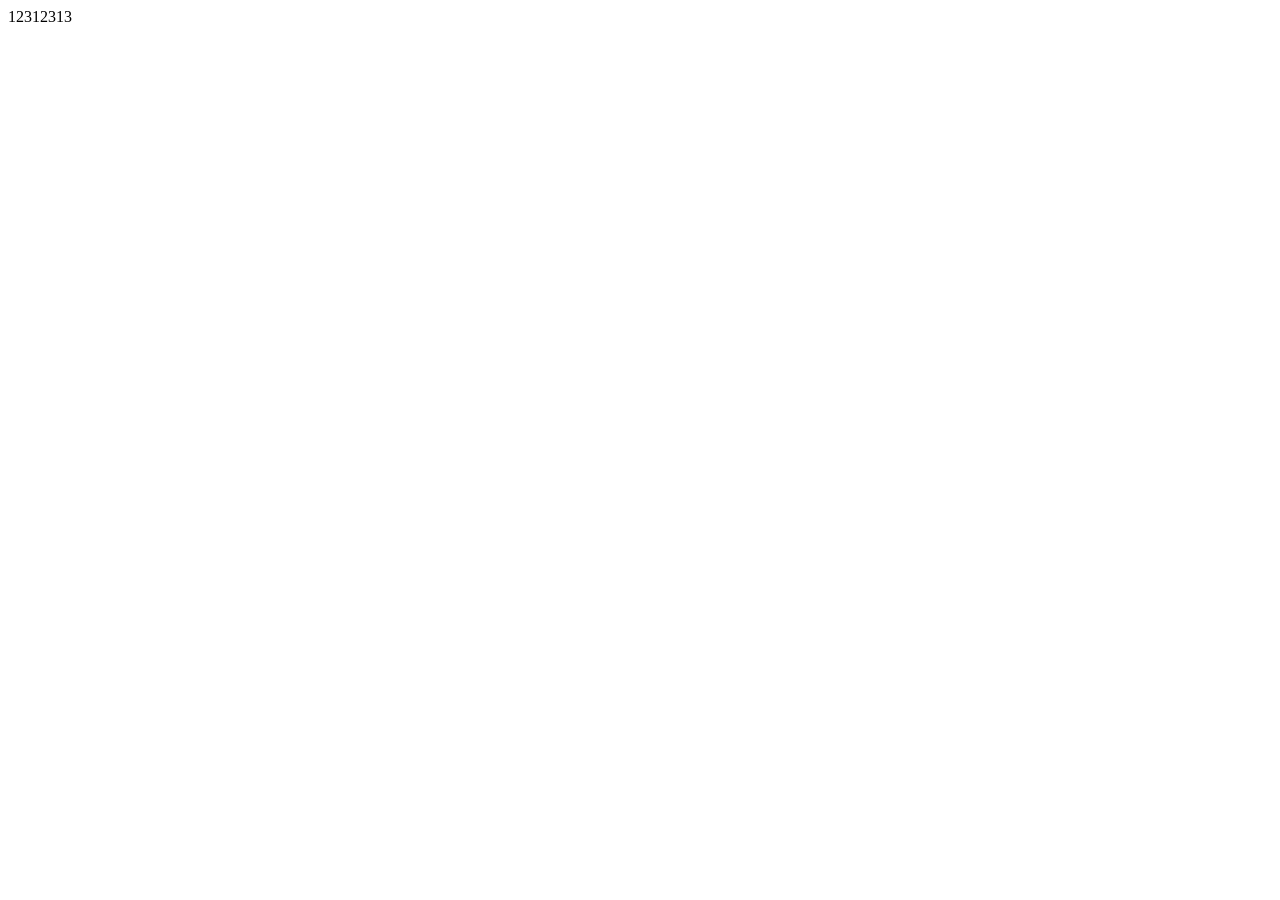
==== index.html @ b4af2320 "Create index.html" ====
<!DOCTYPE html>
<html lang="en">
  <head>
    <meta charset="UTF-8" />
    <meta http-equiv="X-UA-Compatible" content="IE=edge" />
    <meta name="viewport" content="width=device-width, initial-scale=1.0" />
    <title>hahah</title>
  </head>
  <body>
    12312313
  </body>
</html>

<script>
 
</script>
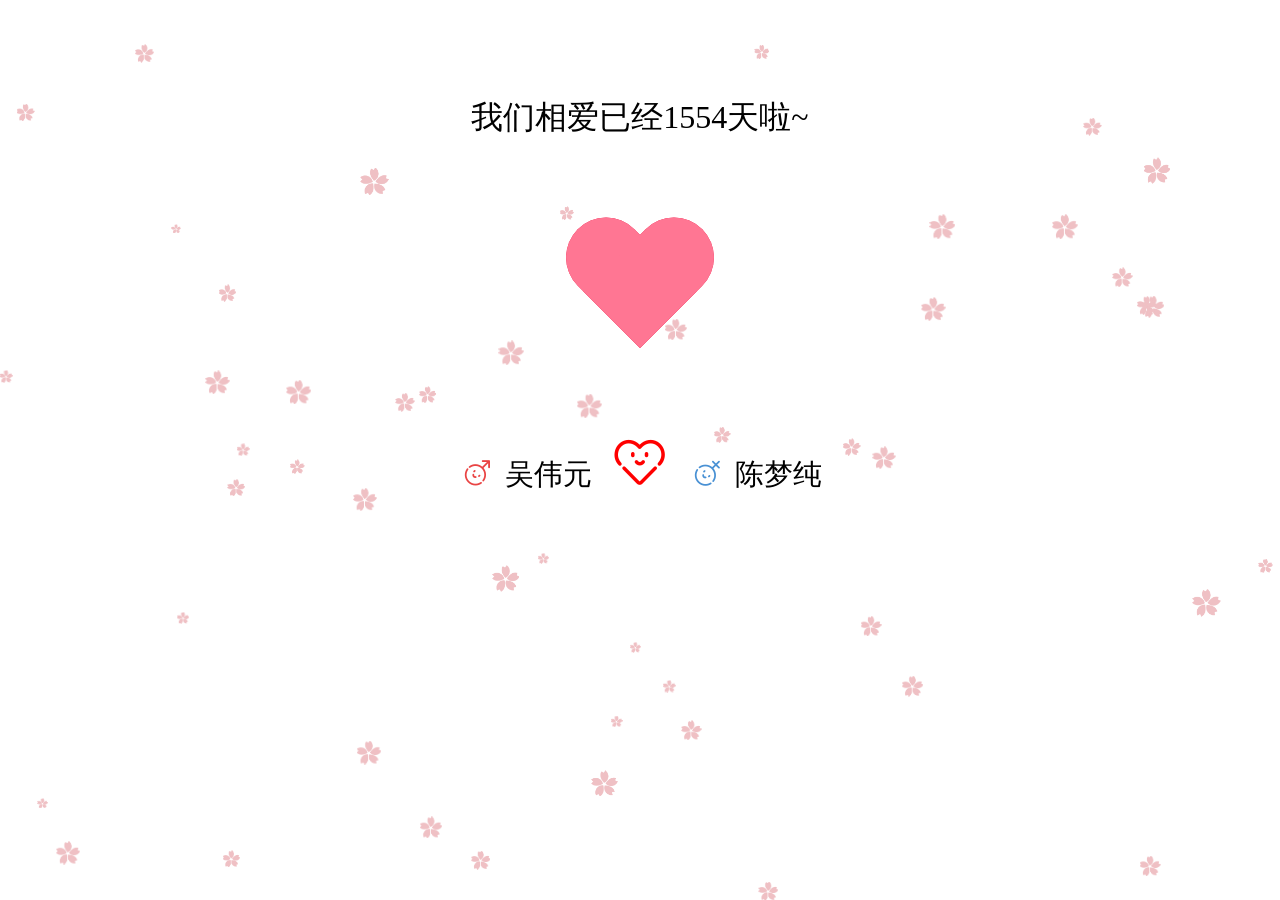
==== commit 918ab30b: "commit" ====
--- a/index.html
+++ b/index.html
@@ -1,18 +1 @@
-
-<!DOCTYPE html>
-<html lang="en">
-  <head>
-    <meta charset="UTF-8" />
-    <meta http-equiv="X-UA-Compatible" content="IE=edge" />
-    <meta name="viewport" content="width=device-width, initial-scale=1.0" />
-    <title>hahah</title>
-  </head>
-  <body>
-    12312313
-  </body>
-</html>
-
-<script>
- 
-</script>
-
+<!DOCTYPE html><html><head><meta charset=utf-8><meta name=viewport content="width=device-width,initial-scale=1"><title>lover</title><link href=/static/css/app.5effff4eeaf1e5dc76e9e234d8c9dae1.css rel=stylesheet></head><body><div id=app></div><script type=text/javascript src=/static/js/manifest.ecab2d77820b8e8fd128.js></script><script type=text/javascript src=/static/js/vendor.57bbe47ddec7b6b1bdd1.js></script><script type=text/javascript src=/static/js/app.a4d8635bd5da0b54e41e.js></script></body></html>
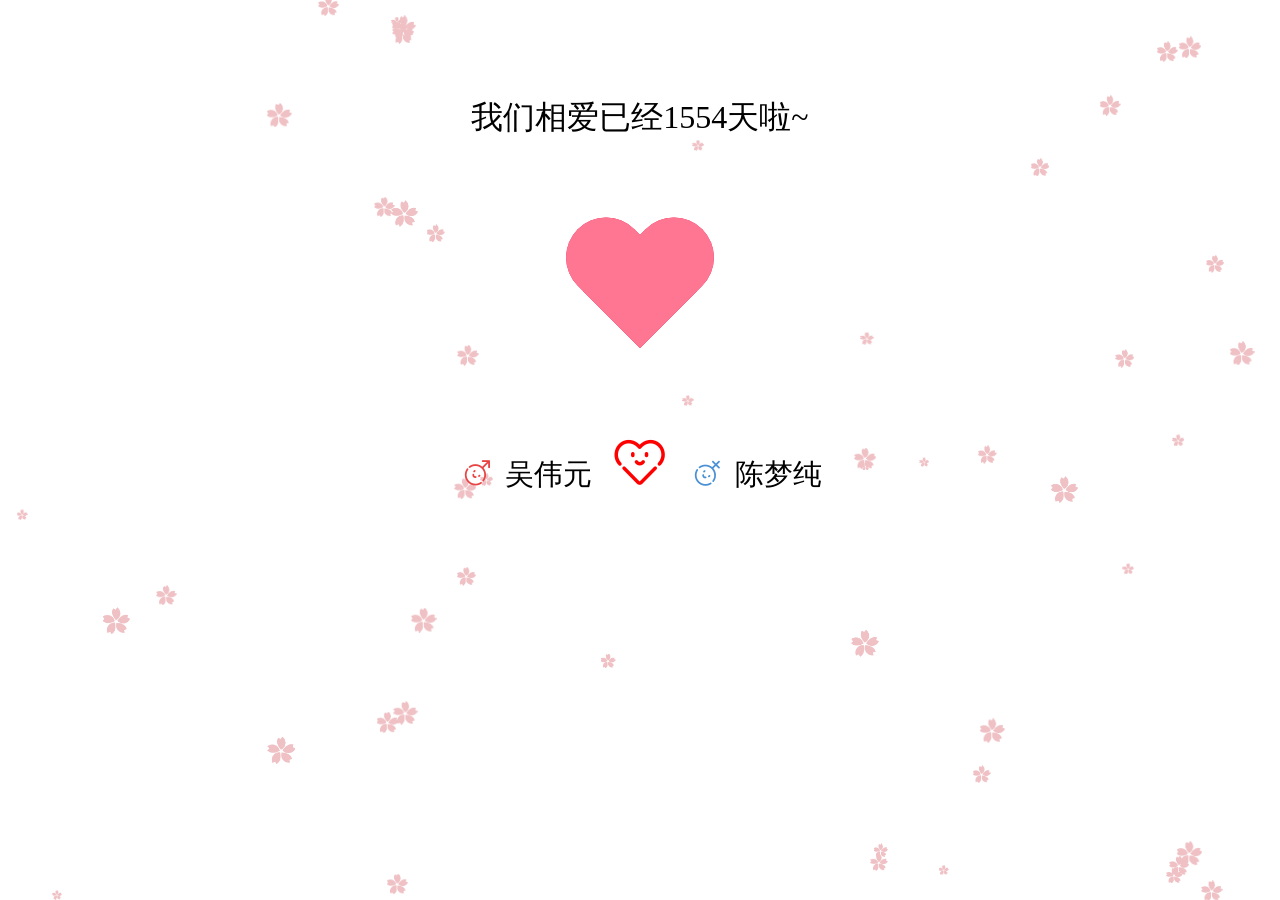
==== commit d30b21a7: "commit" ====
--- a/index.html
+++ b/index.html
@@ -1 +1 @@
-<!DOCTYPE html><html><head><meta charset=utf-8><meta name=viewport content="width=device-width,initial-scale=1"><title>lover</title><link href=/static/css/app.5effff4eeaf1e5dc76e9e234d8c9dae1.css rel=stylesheet></head><body><div id=app></div><script type=text/javascript src=/static/js/manifest.ecab2d77820b8e8fd128.js></script><script type=text/javascript src=/static/js/vendor.57bbe47ddec7b6b1bdd1.js></script><script type=text/javascript src=/static/js/app.a4d8635bd5da0b54e41e.js></script></body></html>+<!DOCTYPE html><html><head><meta charset=utf-8><meta name=viewport content="width=device-width,initial-scale=1"><title>lover</title><link href=/static/css/app.6f1438a4bcd9f8c622431b404aec5fd4.css rel=stylesheet></head><body><div id=app></div><script type=text/javascript src=/static/js/manifest.10c43b46c97ed7316469.js></script><script type=text/javascript src=/static/js/vendor.57bbe47ddec7b6b1bdd1.js></script><script type=text/javascript src=/static/js/app.a4d8635bd5da0b54e41e.js></script></body></html>
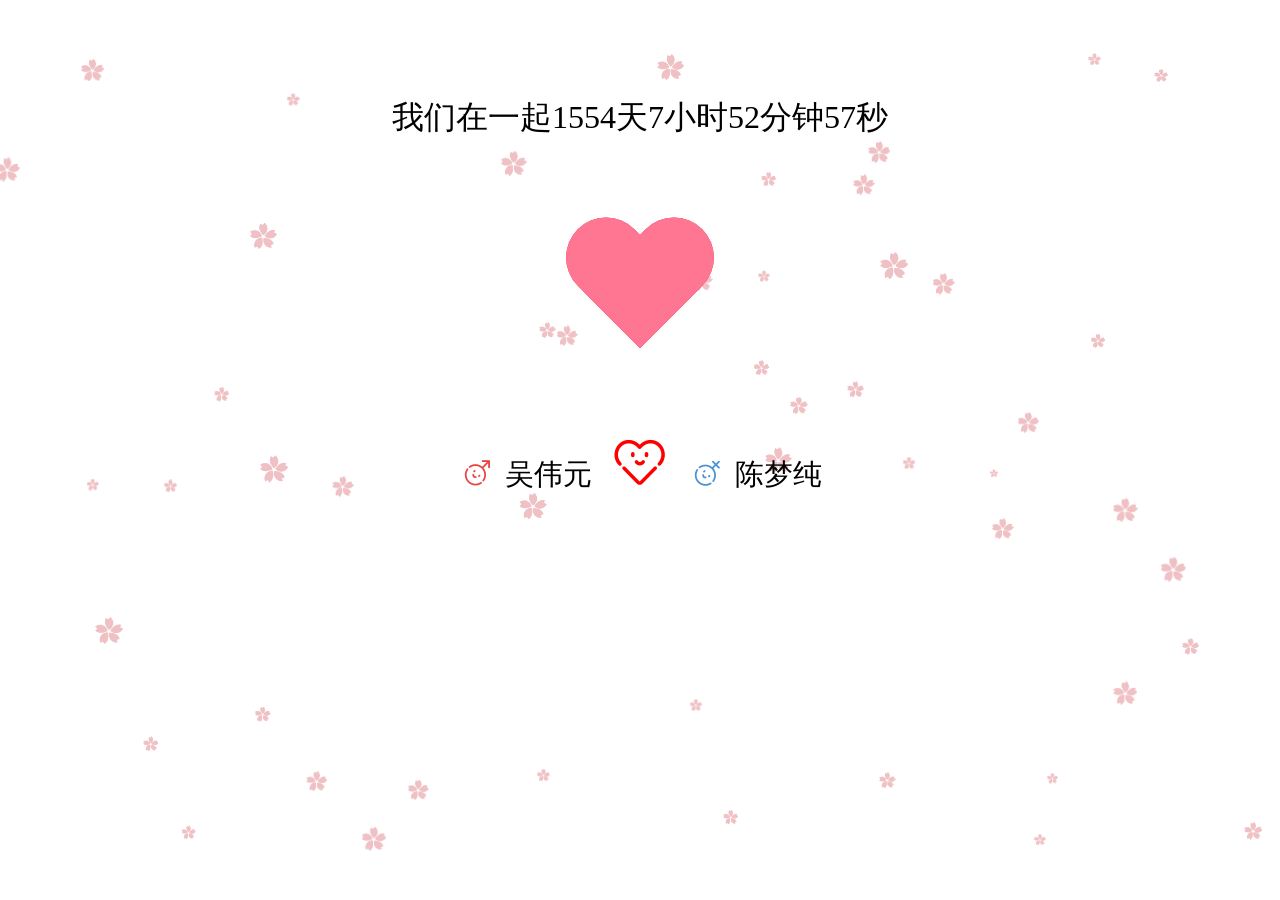
==== commit 74ec8905: "commit" ====
--- a/index.html
+++ b/index.html
@@ -1 +1 @@
-<!DOCTYPE html><html><head><meta charset=utf-8><meta name=viewport content="width=device-width,initial-scale=1"><title>lover</title><link href=/static/css/app.6f1438a4bcd9f8c622431b404aec5fd4.css rel=stylesheet></head><body><div id=app></div><script type=text/javascript src=/static/js/manifest.10c43b46c97ed7316469.js></script><script type=text/javascript src=/static/js/vendor.57bbe47ddec7b6b1bdd1.js></script><script type=text/javascript src=/static/js/app.a4d8635bd5da0b54e41e.js></script></body></html>+<!DOCTYPE html><html><head><meta charset=utf-8><meta name=viewport content="width=device-width,initial-scale=1"><title>lover</title><link href=/static/css/app.91c9869a092bf19ef139a05398452b6e.css rel=stylesheet></head><body><div id=app></div><script type=text/javascript src=/static/js/manifest.ec037b478a593430bf57.js></script><script type=text/javascript src=/static/js/vendor.57bbe47ddec7b6b1bdd1.js></script><script type=text/javascript src=/static/js/app.d27a2690961c67a522c6.js></script></body></html>
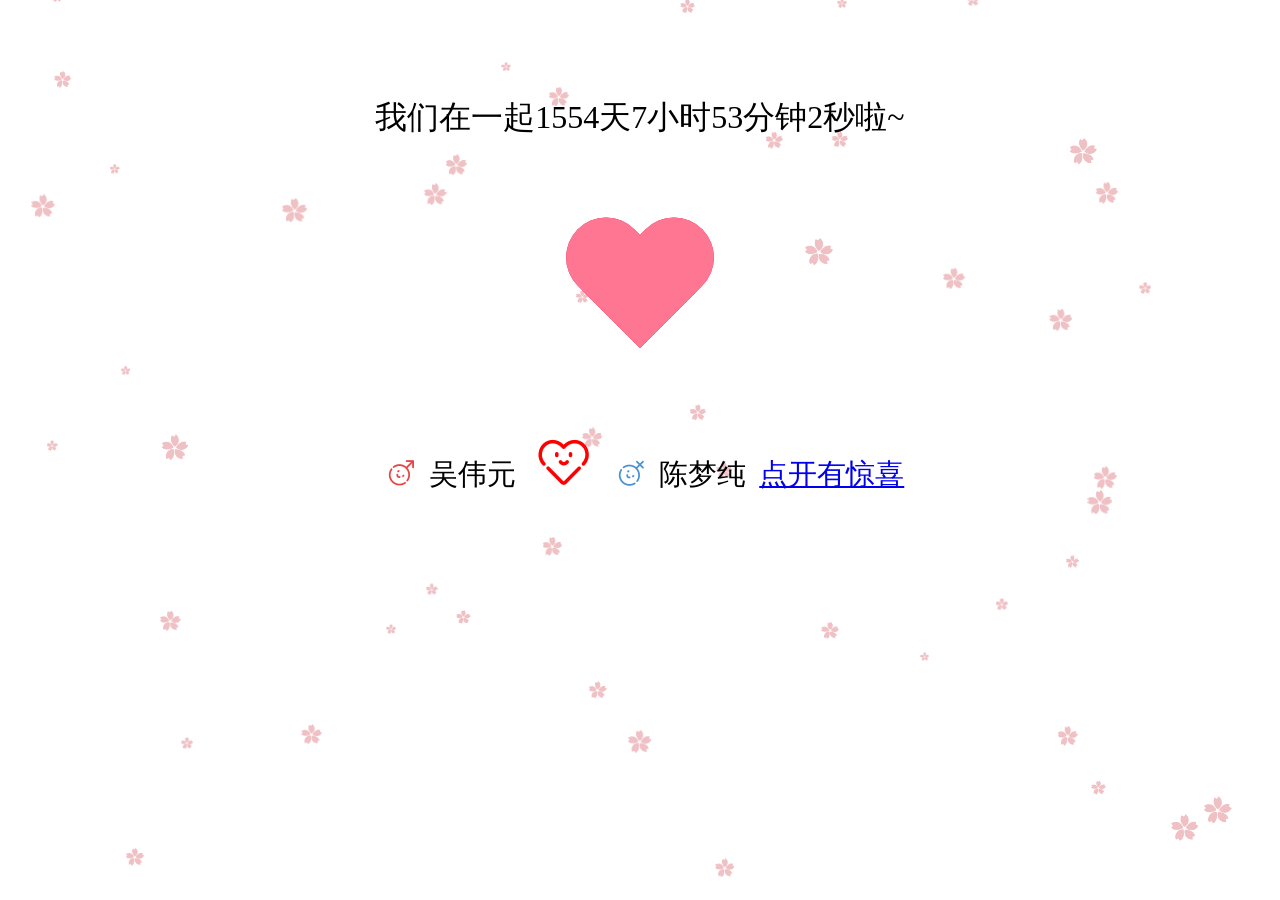
==== commit f84342ca: "ceshi" ====
--- a/index.html
+++ b/index.html
@@ -1 +1 @@
-<!DOCTYPE html><html><head><meta charset=utf-8><meta name=viewport content="width=device-width,initial-scale=1"><title>lover</title><link href=/static/css/app.91c9869a092bf19ef139a05398452b6e.css rel=stylesheet></head><body><div id=app></div><script type=text/javascript src=/static/js/manifest.ec037b478a593430bf57.js></script><script type=text/javascript src=/static/js/vendor.57bbe47ddec7b6b1bdd1.js></script><script type=text/javascript src=/static/js/app.d27a2690961c67a522c6.js></script></body></html>+<!DOCTYPE html><html><head><meta charset=utf-8><meta name=viewport content="width=device-width,initial-scale=1"><title>lover</title><link href=/static/css/app.50e0a5fab7b1dffb1cc15005e2fc627f.css rel=stylesheet></head><body><div id=app></div><script type=text/javascript src=/static/js/manifest.64a696d4450dd7f397e7.js></script><script type=text/javascript src=/static/js/vendor.57bbe47ddec7b6b1bdd1.js></script><script type=text/javascript src=/static/js/app.d27a2690961c67a522c6.js></script></body></html>
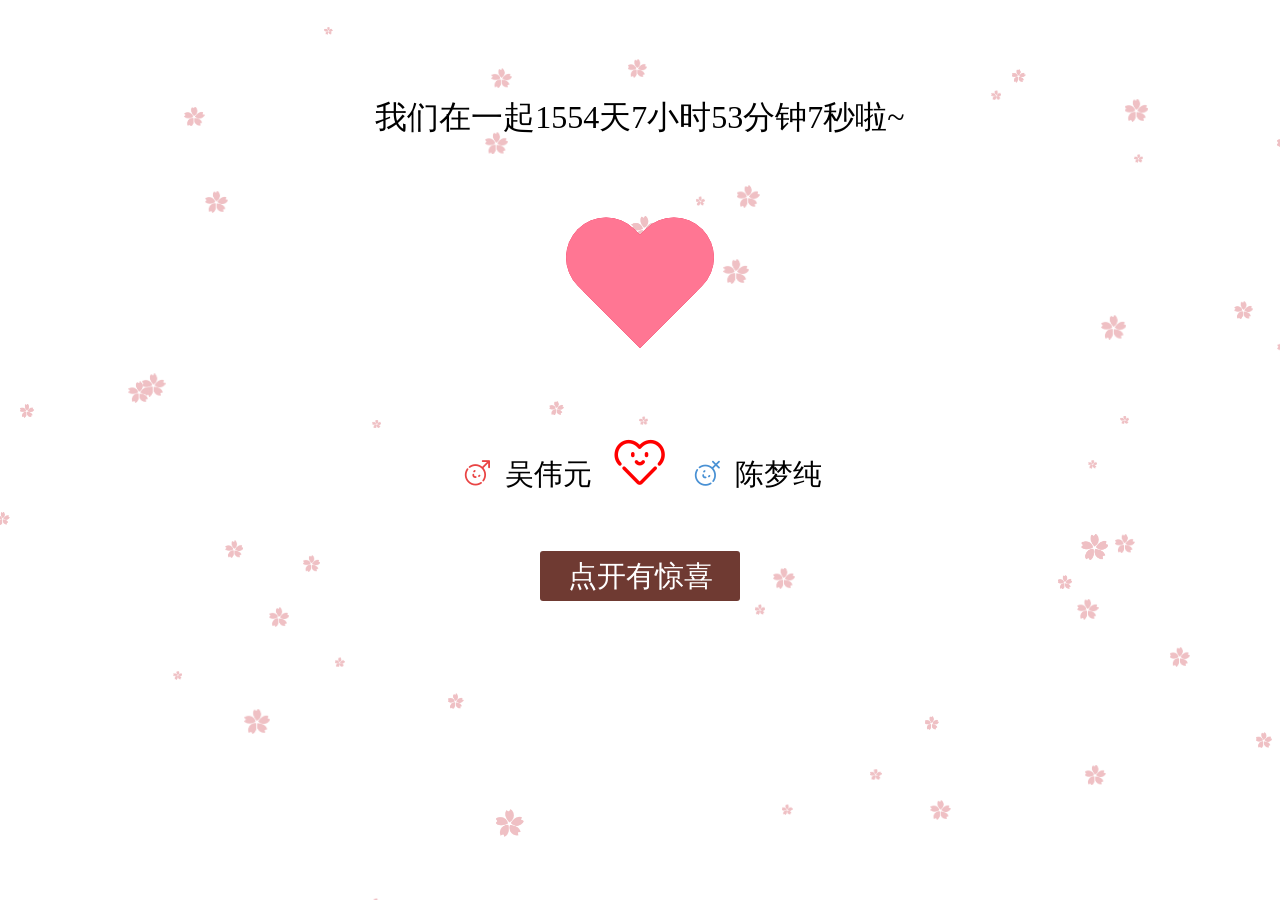
==== commit de1c65f6: "COMMIT" ====
--- a/index.html
+++ b/index.html
@@ -1 +1 @@
-<!DOCTYPE html><html><head><meta charset=utf-8><meta name=viewport content="width=device-width,initial-scale=1"><title>lover</title><link href=/static/css/app.50e0a5fab7b1dffb1cc15005e2fc627f.css rel=stylesheet></head><body><div id=app></div><script type=text/javascript src=/static/js/manifest.64a696d4450dd7f397e7.js></script><script type=text/javascript src=/static/js/vendor.57bbe47ddec7b6b1bdd1.js></script><script type=text/javascript src=/static/js/app.d27a2690961c67a522c6.js></script></body></html>+<!DOCTYPE html><html><head><meta charset=utf-8><meta name=viewport content="width=device-width,initial-scale=1"><title>lover</title><link href=/static/css/app.aba2a0dd014c1c6c4902314fcf75486d.css rel=stylesheet></head><body><div id=app></div><script type=text/javascript src=/static/js/manifest.bcd68e93a4995c223773.js></script><script type=text/javascript src=/static/js/vendor.57bbe47ddec7b6b1bdd1.js></script><script type=text/javascript src=/static/js/app.d27a2690961c67a522c6.js></script></body></html>
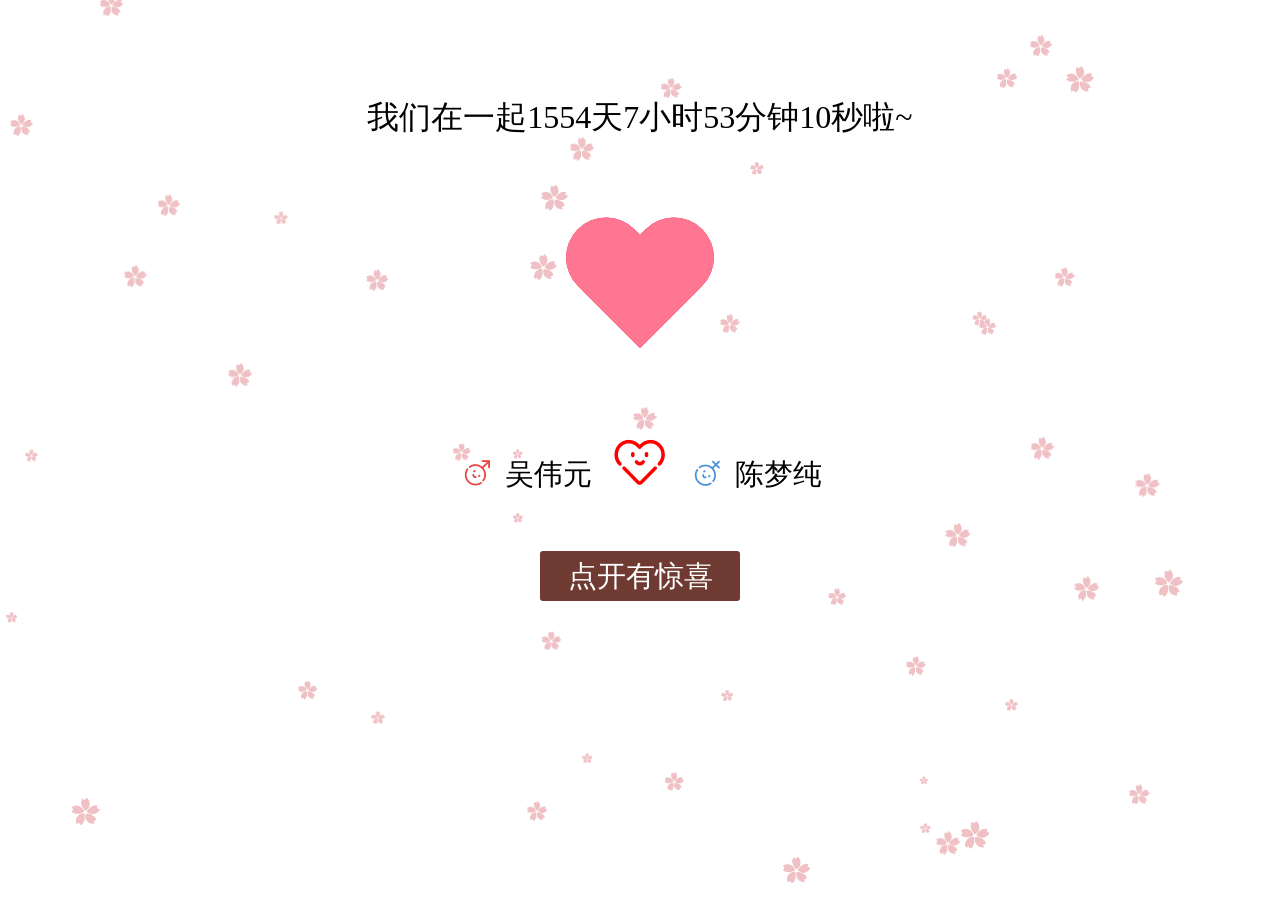
==== commit e29d506a: "commit" ====
--- a/index.html
+++ b/index.html
@@ -1 +1 @@
-<!DOCTYPE html><html><head><meta charset=utf-8><meta name=viewport content="width=device-width,initial-scale=1"><title>lover</title><link href=/static/css/app.aba2a0dd014c1c6c4902314fcf75486d.css rel=stylesheet></head><body><div id=app></div><script type=text/javascript src=/static/js/manifest.bcd68e93a4995c223773.js></script><script type=text/javascript src=/static/js/vendor.57bbe47ddec7b6b1bdd1.js></script><script type=text/javascript src=/static/js/app.d27a2690961c67a522c6.js></script></body></html>+<!DOCTYPE html><html><head><meta charset=utf-8><meta name=viewport content="width=device-width,initial-scale=1"><title>lover</title><link href=/static/css/app.60bbe9932710e611282283e35c3a787a.css rel=stylesheet></head><body><div id=app></div><script type=text/javascript src=/static/js/manifest.90b0c9dc7f0cc63e9cae.js></script><script type=text/javascript src=/static/js/vendor.74abc9f632301ef311cc.js></script><script type=text/javascript src=/static/js/app.13312c266cf49948750e.js></script></body></html>
